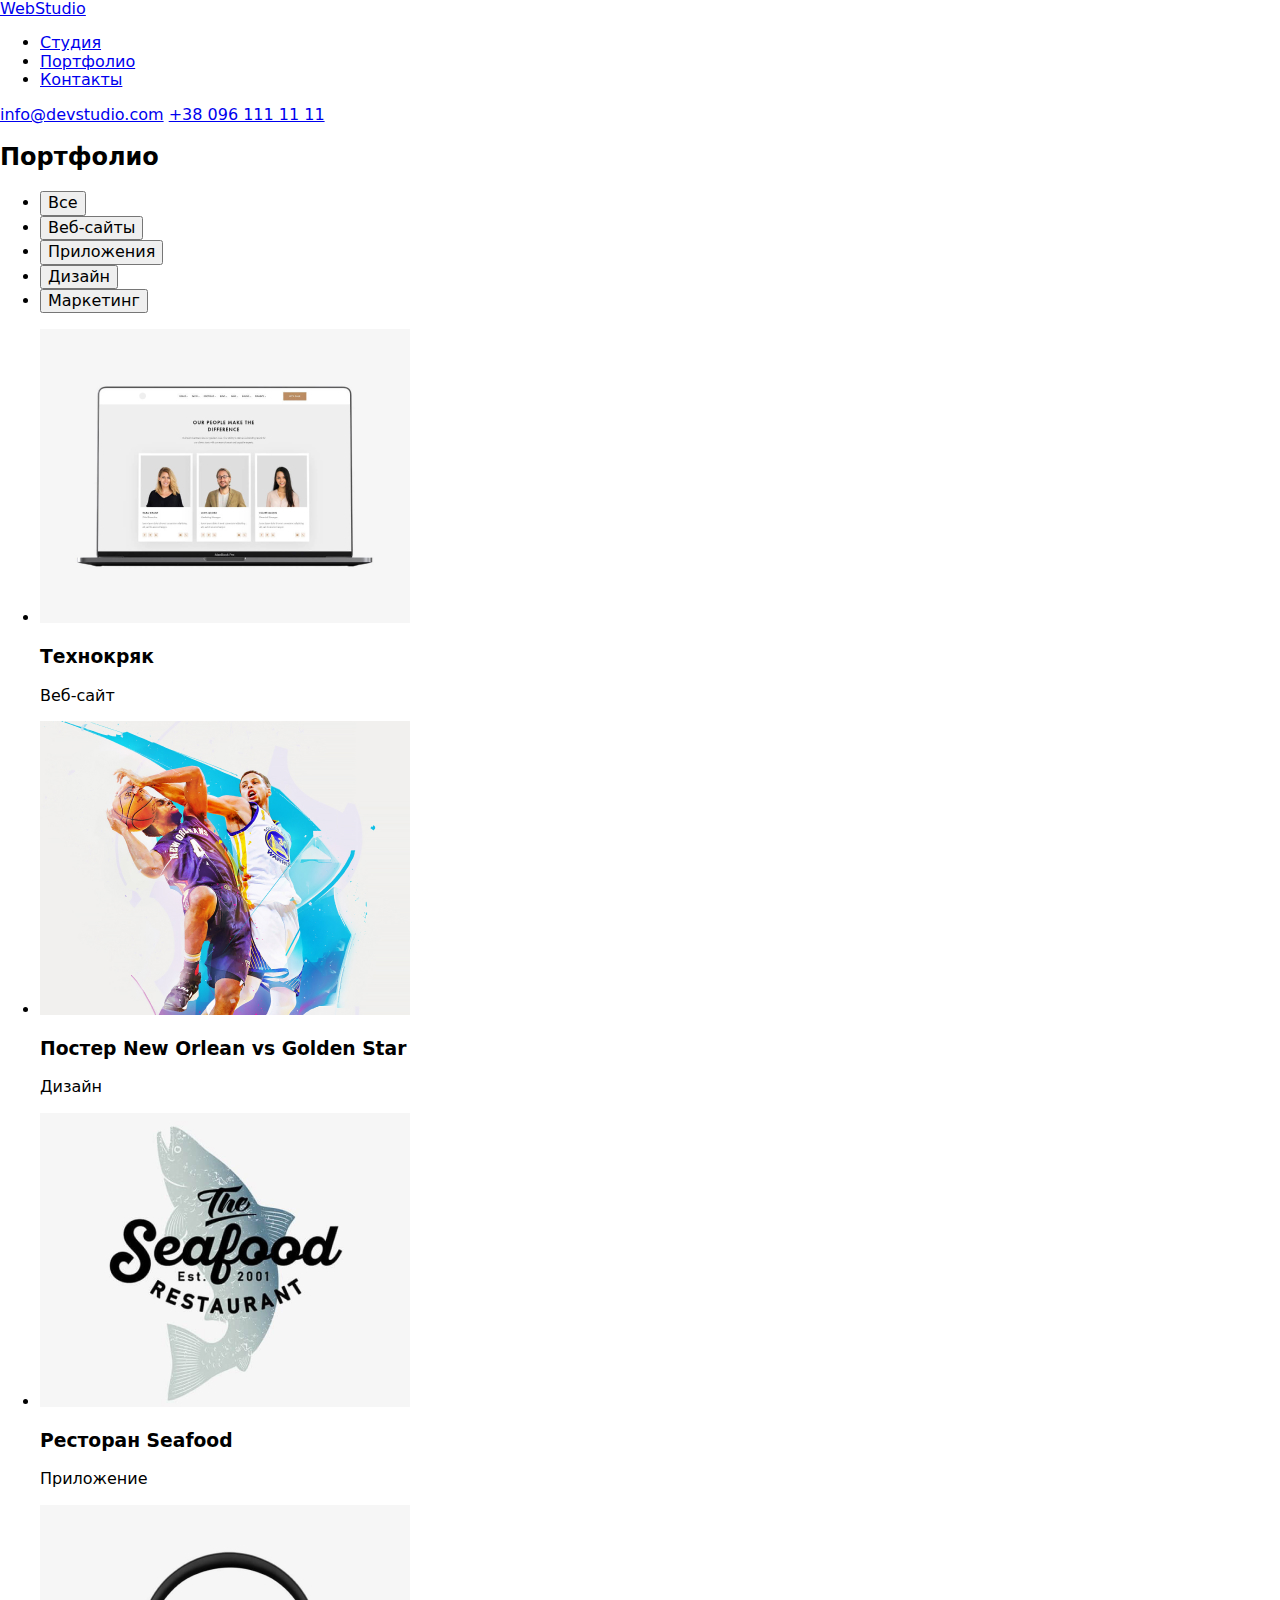
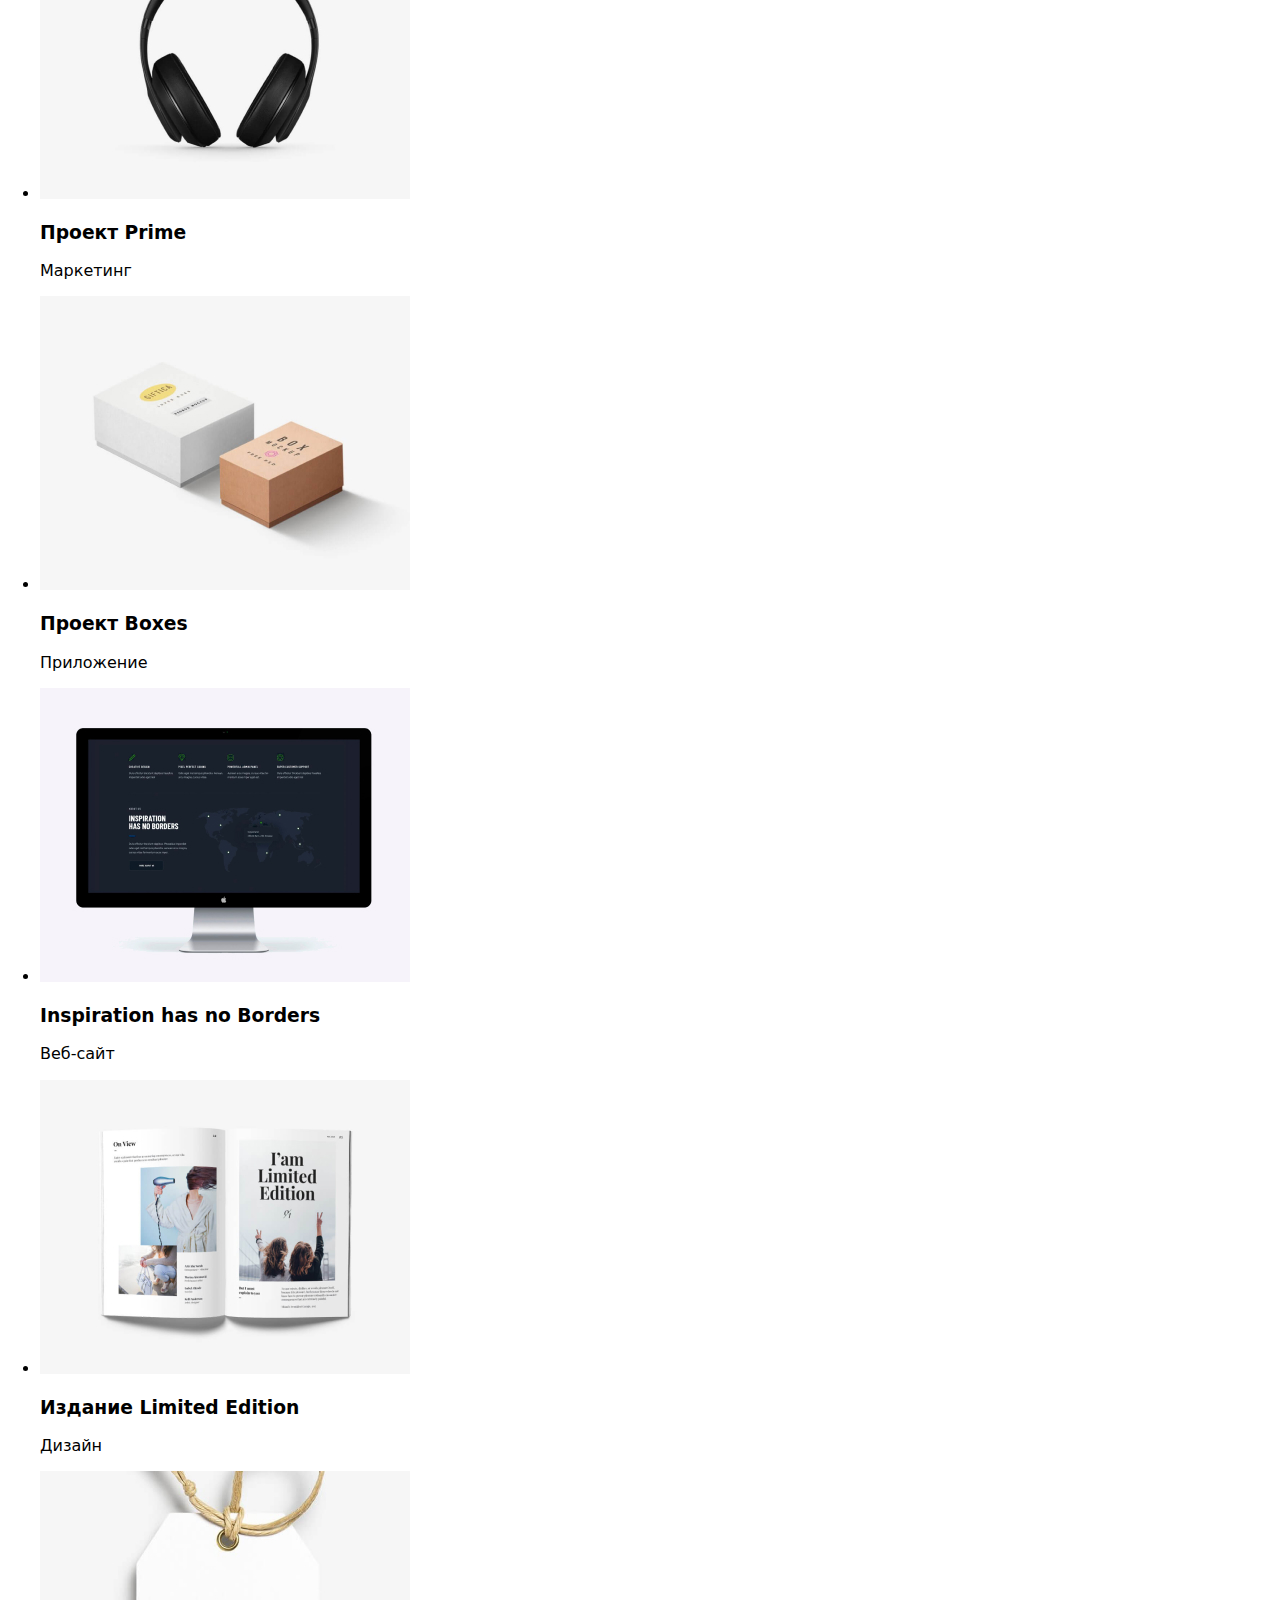
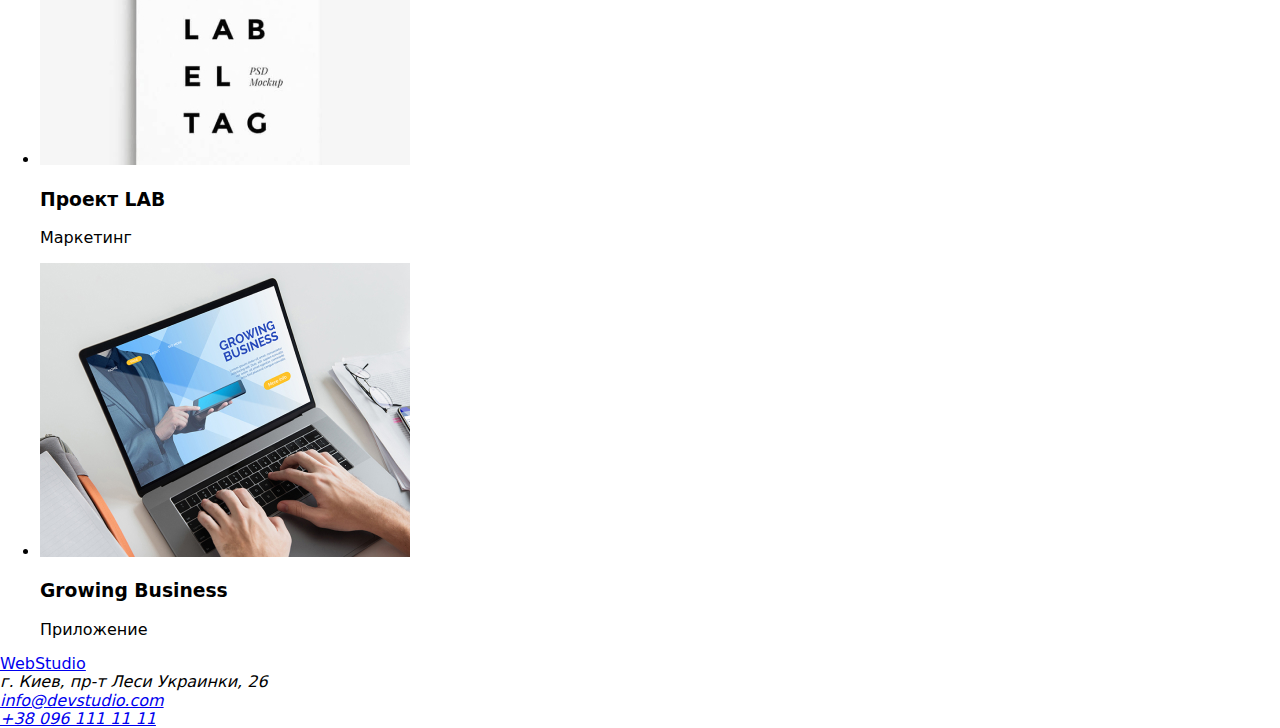
==== portfolio.html @ 944f178d "Створює html сторінку" ====
<!DOCTYPE html>
<html lang="ru">
  <head>
      <meta charset="UTF-8">
      <meta name="viewport" content="width=device-width, initial-scale=1.0">
      <title>Сайт</title>
      <link rel="stylesheet" href="https://cdnjs.cloudflare.com/ajax/libs/modern-normalize/1.0.0/modern-normalize.min.css">
      <link rel="stylesheet" href="./css/style.css">
  </head>

  <body>

      <!-- Шапка сайта -->
    <header>
      <nav> 
        <a lang="en" href="./index.html">WebStudio</a>
        <ul>
          <li><a href="#">Студия</a></li>
          <li><a href="#" >Портфолио</a></li>
          <li><a href="#">Контакты</a></li>
        </ul>
      </nav>
      <a href="mailto:info@devstudio.com">info@devstudio.com</a>
      <a href="tel:+380961111111">+38 096 111 11 11</a>
    </header>  

    <main>
        <!-- Портфолио -->
      <section>  
        <h2>Портфолио</h2>
        <ul>
          <li><button type="button">Все</button></li>
          <li><button type="button">Веб-сайты</button></li>
          <li><button type="button">Приложения</button></li>
          <li><button type="button">Дизайн</button></li>
          <li><button type="button">Маркетинг</button></li>  
        </ul>
        <ul>
          <li>
            <img src="./images/portfolio1.jpg" alt="Ноутбук с открытой страницей в браузере" width="370">
            <h3>Технокряк</h3>
            <p>Веб-сайт</p>
          </li>
          <li>
            <img src="./images/portfolio2.jpg" alt="Два баскетболиста с мячом в момент игры" width="370">
            <h3>Постер New Orlean vs Golden Star</h3>
            <p>Дизайн</p>
          </li>
          <li>
            <img src="./images/portfolio3.jpg" alt="Логотип ресторана с изображением рыбы и названия" width="370">
            <h3>Ресторан Seafood</h3>
            <p>Приложение</p>
          </li>
          <li>
            <img src="./images/portfolio4.jpg" alt="Чёрные наушники" width="370">
            <h3>Проект Prime</h3>
            <p>Маркетинг</p>
          </li>
          <li>
            <img src="./images/portfolio5.jpg" alt="Белая и розовая коробки" width="370">
            <h3>Проект Boxes</h3>
            <p>Приложение</p>
          </li>
          <li>
            <img src="./images/portfolio6.jpg" alt="Монитор с изображением карты мира" width="370">
            <h3>Inspiration has no Borders</h3>
            <p>Веб-сайт</p>
          </li>
          <li>
            <img src="./images/portfolio7.jpg" alt="Открытый журнал с текстом и фотографиями" width="370">
            <h3>Издание Limited Edition</h3>
            <p>Дизайн</p>
          </li>
          <li>
            <img src="./images/portfolio8.jpg" alt="Бирка с надписью" width="370">
            <h3>Проект LAB</h3>
            <p>Маркетинг</p>
          </li>
          <li>
            <img src="./images/portfolio9.jpg" alt="Человек печатает на клавиатуре ноутбука" width="370">
            <h3>Growing Business</h3>
            <p>Приложение</p>
          </li>
        </ul>
      </section>

    </main>

    <!-- Футер -->
    <footer>
      <a lang="en" href="./index.html">WebStudio</a>
        <address>
          г. Киев, пр-т Леси Украинки, 26 <br />
            <a href="mailto:info@devstudio.com">info@devstudio.com</a> <br />
            <a href="tel:+380961111111">+38 096 111 11 11</a>
        </address>
    </footer>

  </body>
</html>
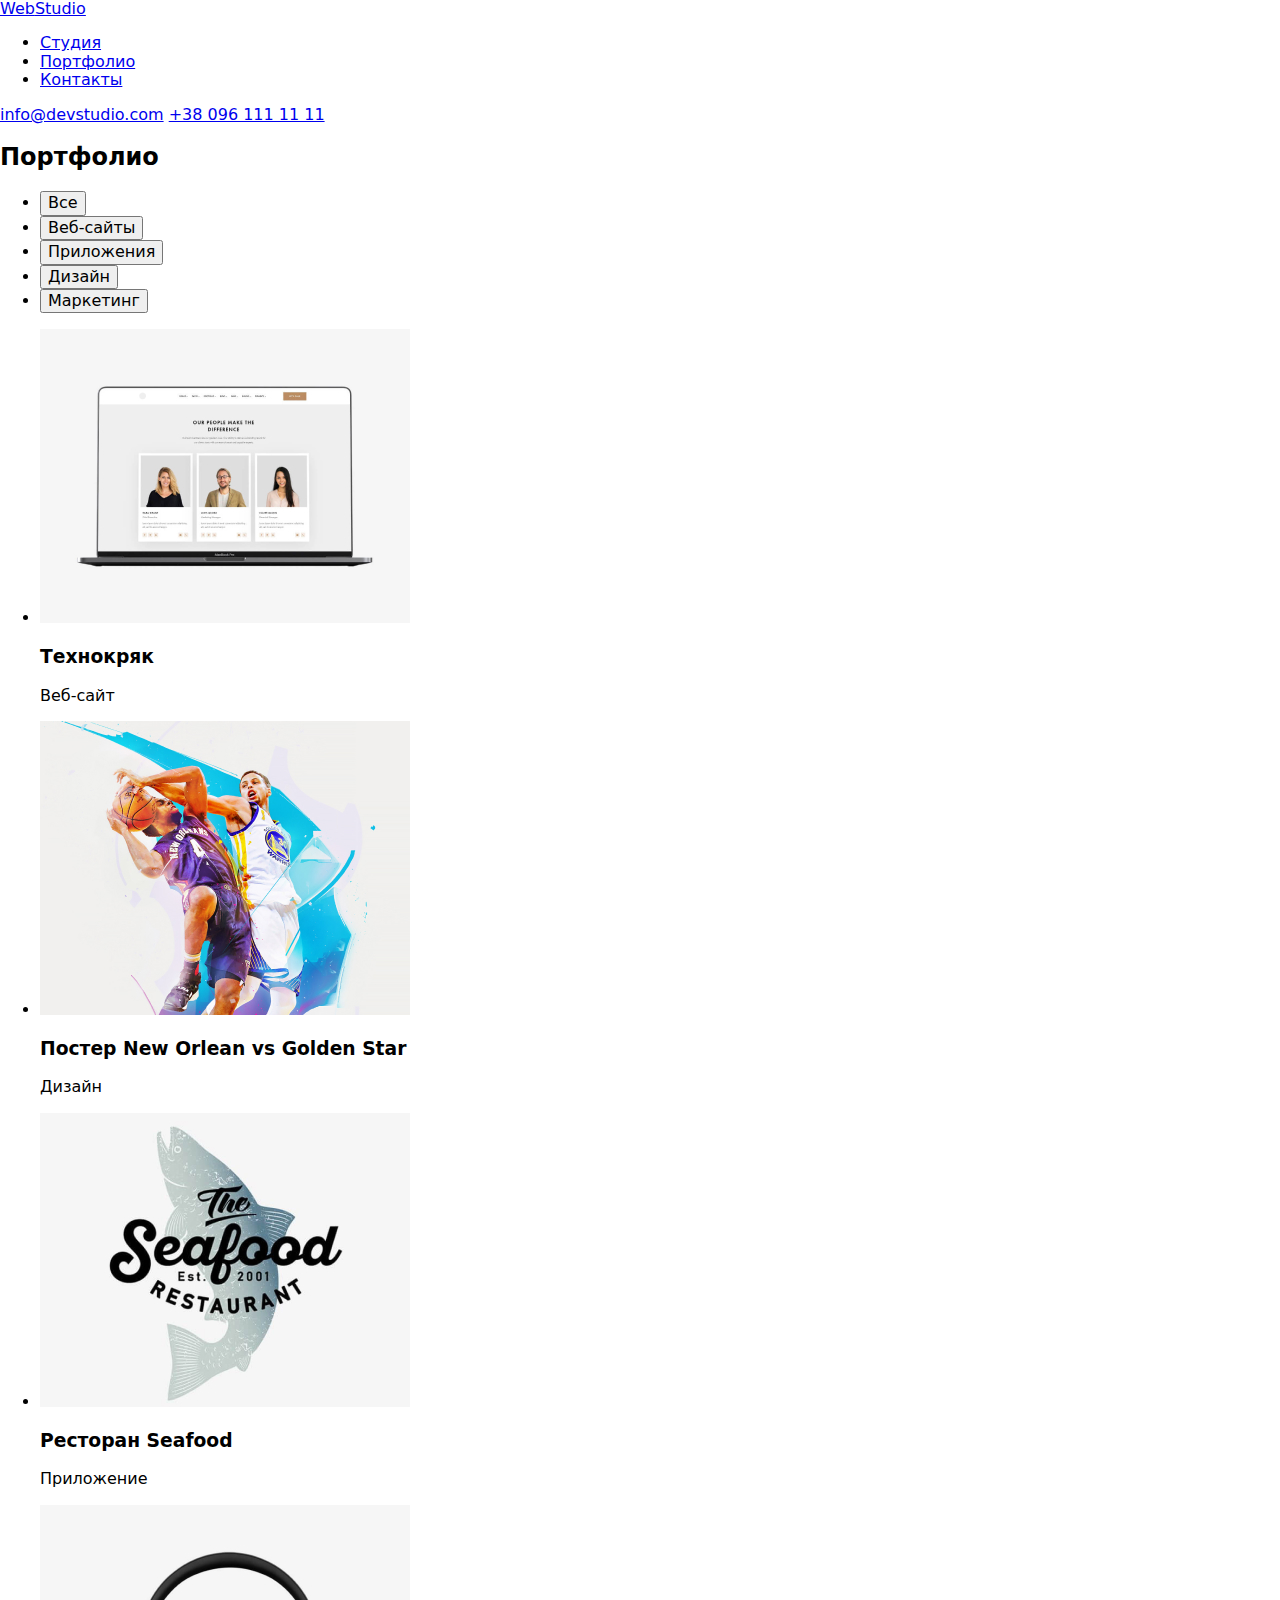
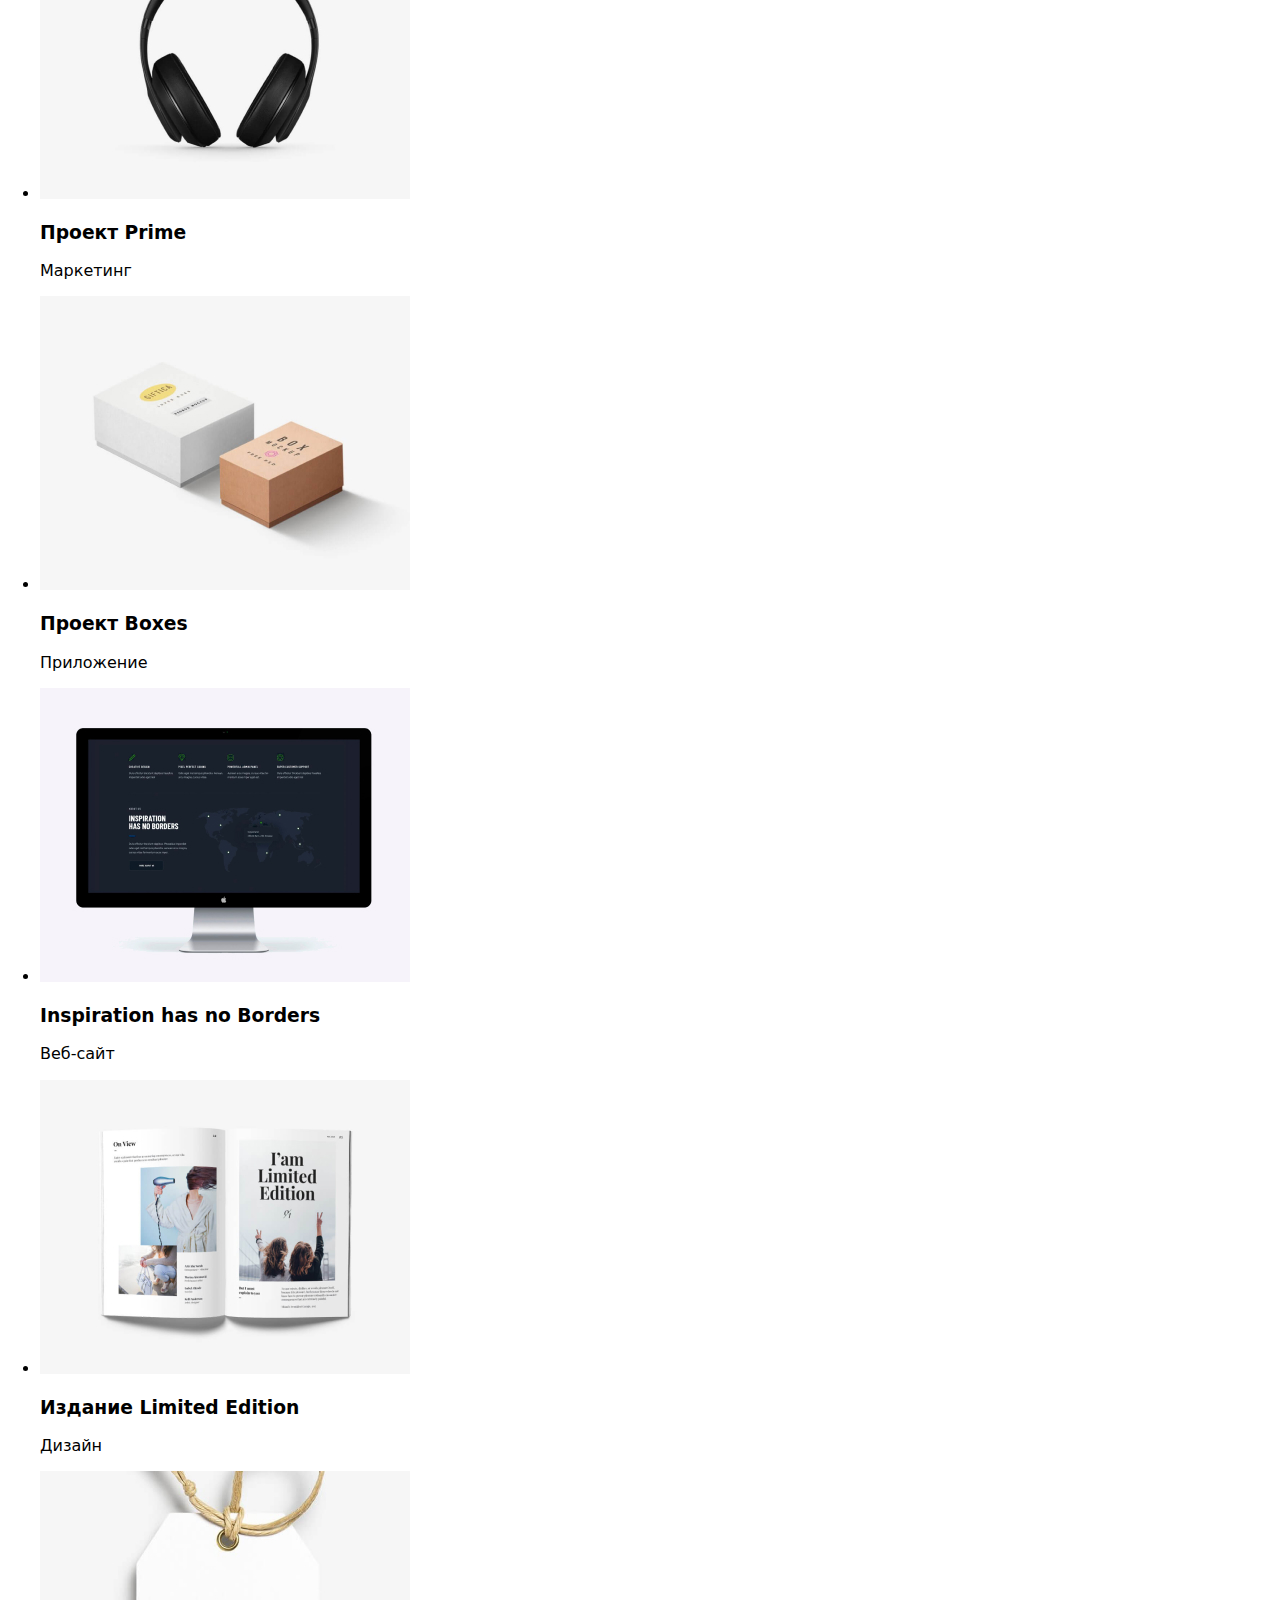
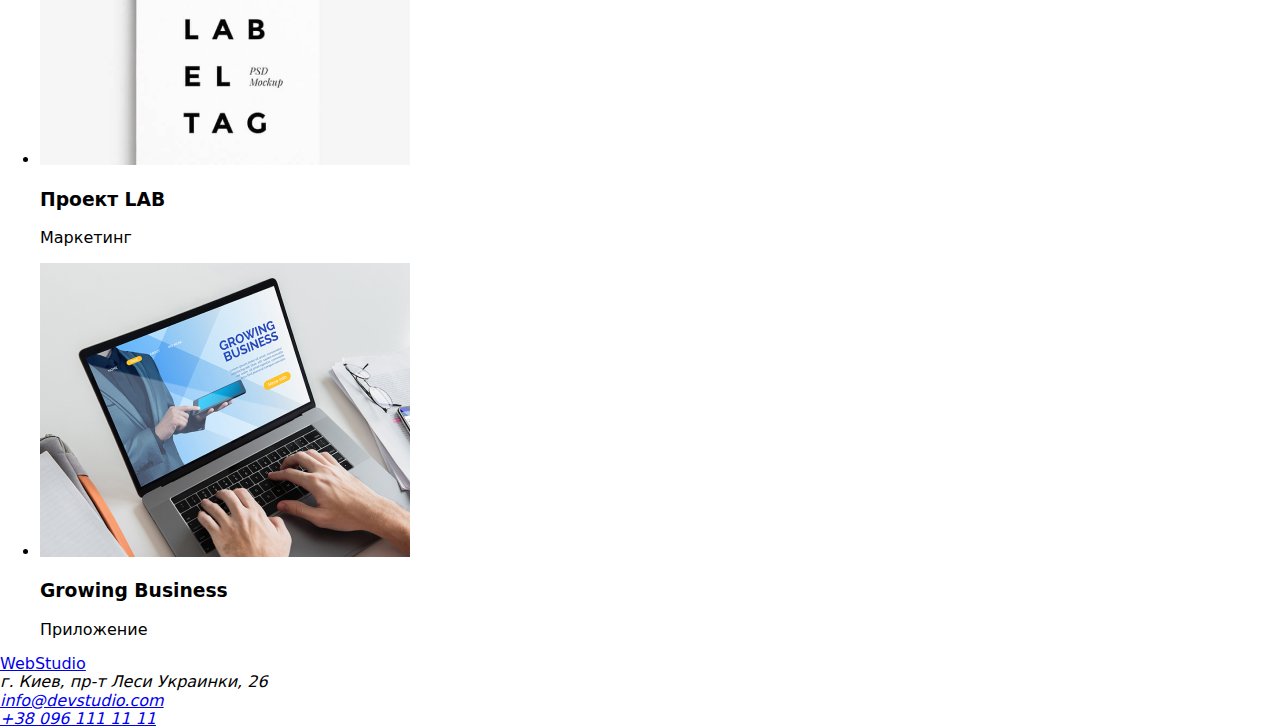
==== commit 7626687e: "Додає класи" ====
--- a/portfolio.html
+++ b/portfolio.html
@@ -1,85 +1,87 @@
 <!DOCTYPE html>
 <html lang="ru">
   <head>
-      <meta charset="UTF-8">
-      <meta name="viewport" content="width=device-width, initial-scale=1.0">
-      <title>Сайт</title>
-      <link rel="stylesheet" href="https://cdnjs.cloudflare.com/ajax/libs/modern-normalize/1.0.0/modern-normalize.min.css">
-      <link rel="stylesheet" href="./css/style.css">
+    <meta charset="UTF-8">
+    <meta name="viewport" content="width=device-width, initial-scale=1.0">
+    <title>Сайт</title>
+    <link rel="stylesheet" href="https://cdnjs.cloudflare.com/ajax/libs/modern-normalize/1.0.0/modern-normalize.min.css">
+    <link rel="preconnect" href="https://fonts.gstatic.com">
+    <link href="https://fonts.googleapis.com/css2?family=Raleway:wght@700&family=Roboto:wght@400;500;700;900&display=swap" rel="stylesheet">
+    <link rel="stylesheet" href="./css/style.css">
   </head>
 
   <body>
 
       <!-- Шапка сайта -->
     <header>
-      <nav> 
-        <a lang="en" href="./index.html">WebStudio</a>
+      <nav class="nav"> 
+        <a class="logo-nav" lang="en" href="./index.html"><span class="logo-web">Web</span>Studio</a>
         <ul>
-          <li><a href="#">Студия</a></li>
-          <li><a href="#" >Портфолио</a></li>
-          <li><a href="#">Контакты</a></li>
+          <li><a class="nav-link" href="./index.html">Студия</a></li>
+          <li><a class="nav-link current" href="./portfolio.html" >Портфолио</a></li>
+          <li><a class="nav-link" href="#">Контакты</a></li>
         </ul>
       </nav>
-      <a href="mailto:info@devstudio.com">info@devstudio.com</a>
-      <a href="tel:+380961111111">+38 096 111 11 11</a>
-    </header>  
+      <a class="contacts-header" href="mailto:info@devstudio.com">info@devstudio.com</a>
+      <a class="contacts-header" href="tel:+380961111111">+38 096 111 11 11</a>
+    </header>
 
     <main>
         <!-- Портфолио -->
-      <section>  
+      <section class="portfolio">
         <h2>Портфолио</h2>
         <ul>
-          <li><button type="button">Все</button></li>
-          <li><button type="button">Веб-сайты</button></li>
-          <li><button type="button">Приложения</button></li>
-          <li><button type="button">Дизайн</button></li>
-          <li><button type="button">Маркетинг</button></li>  
+          <li><button class="button" type="button">Все</button></li>
+          <li><button class="button" type="button">Веб-сайты</button></li>
+          <li><button class="button" type="button">Приложения</button></li>
+          <li><button class="button" type="button">Дизайн</button></li>
+          <li><button class="button" type="button">Маркетинг</button></li>
         </ul>
         <ul>
           <li>
             <img src="./images/portfolio1.jpg" alt="Ноутбук с открытой страницей в браузере" width="370">
-            <h3>Технокряк</h3>
-            <p>Веб-сайт</p>
+            <h3 class="portfolio-title">Технокряк</h3>
+            <p class="portfolio-text">Веб-сайт</p>
           </li>
           <li>
             <img src="./images/portfolio2.jpg" alt="Два баскетболиста с мячом в момент игры" width="370">
-            <h3>Постер New Orlean vs Golden Star</h3>
-            <p>Дизайн</p>
+            <h3 class="portfolio-title">Постер New Orlean vs Golden Star</h3>
+            <p class="portfolio-text">Дизайн</p>
           </li>
           <li>
             <img src="./images/portfolio3.jpg" alt="Логотип ресторана с изображением рыбы и названия" width="370">
-            <h3>Ресторан Seafood</h3>
-            <p>Приложение</p>
+            <h3 class="portfolio-title">Ресторан Seafood</h3>
+            <p class="portfolio-text">Приложение</p>
           </li>
           <li>
             <img src="./images/portfolio4.jpg" alt="Чёрные наушники" width="370">
-            <h3>Проект Prime</h3>
-            <p>Маркетинг</p>
+            <h3 class="portfolio-title">Проект Prime</h3>
+            <p class="portfolio-text">Маркетинг</p>
           </li>
           <li>
             <img src="./images/portfolio5.jpg" alt="Белая и розовая коробки" width="370">
-            <h3>Проект Boxes</h3>
-            <p>Приложение</p>
+            <h3 class="portfolio-title">Проект Boxes</h3>
+            <p class="portfolio-text">Приложение</p>
           </li>
           <li>
             <img src="./images/portfolio6.jpg" alt="Монитор с изображением карты мира" width="370">
-            <h3>Inspiration has no Borders</h3>
-            <p>Веб-сайт</p>
+            <h3 class="portfolio-title">Inspiration has no Borders</h3>
+            <p class="portfolio-text">Веб-сайт</p>
           </li>
           <li>
             <img src="./images/portfolio7.jpg" alt="Открытый журнал с текстом и фотографиями" width="370">
-            <h3>Издание Limited Edition</h3>
-            <p>Дизайн</p>
+            <h3 class="portfolio-title">Издание Limited Edition</h3>
+            <p class="portfolio-text">Дизайн</p>
           </li>
           <li>
             <img src="./images/portfolio8.jpg" alt="Бирка с надписью" width="370">
-            <h3>Проект LAB</h3>
-            <p>Маркетинг</p>
+            <h3 class="portfolio-title">Проект LAB</h3>
+            <p class="portfolio-text">Маркетинг</p>
           </li>
           <li>
             <img src="./images/portfolio9.jpg" alt="Человек печатает на клавиатуре ноутбука" width="370">
-            <h3>Growing Business</h3>
-            <p>Приложение</p>
+            <h3 class="portfolio-title">Growing Business</h3>
+            <p class="portfolio-text">Приложение</p>
           </li>
         </ul>
       </section>
@@ -87,12 +89,12 @@
     </main>
 
     <!-- Футер -->
-    <footer>
-      <a lang="en" href="./index.html">WebStudio</a>
-        <address>
-          г. Киев, пр-т Леси Украинки, 26 <br />
-            <a href="mailto:info@devstudio.com">info@devstudio.com</a> <br />
-            <a href="tel:+380961111111">+38 096 111 11 11</a>
+    <footer class="footer">
+      <a class="logo-footer" lang="en" href="./index.html"><span class="logo-web">Web</span>Studio</a>
+        <address class="adress-footer">
+          <span class="home-adress">г. Киев, пр-т Леси Украинки, 26</span> <br />
+            <a class="link-footer" href="mailto:info@devstudio.com">info@devstudio.com</a> <br />
+            <a class="link-footer" href="tel:+380961111111">+38 096 111 11 11</a>
         </address>
     </footer>
 
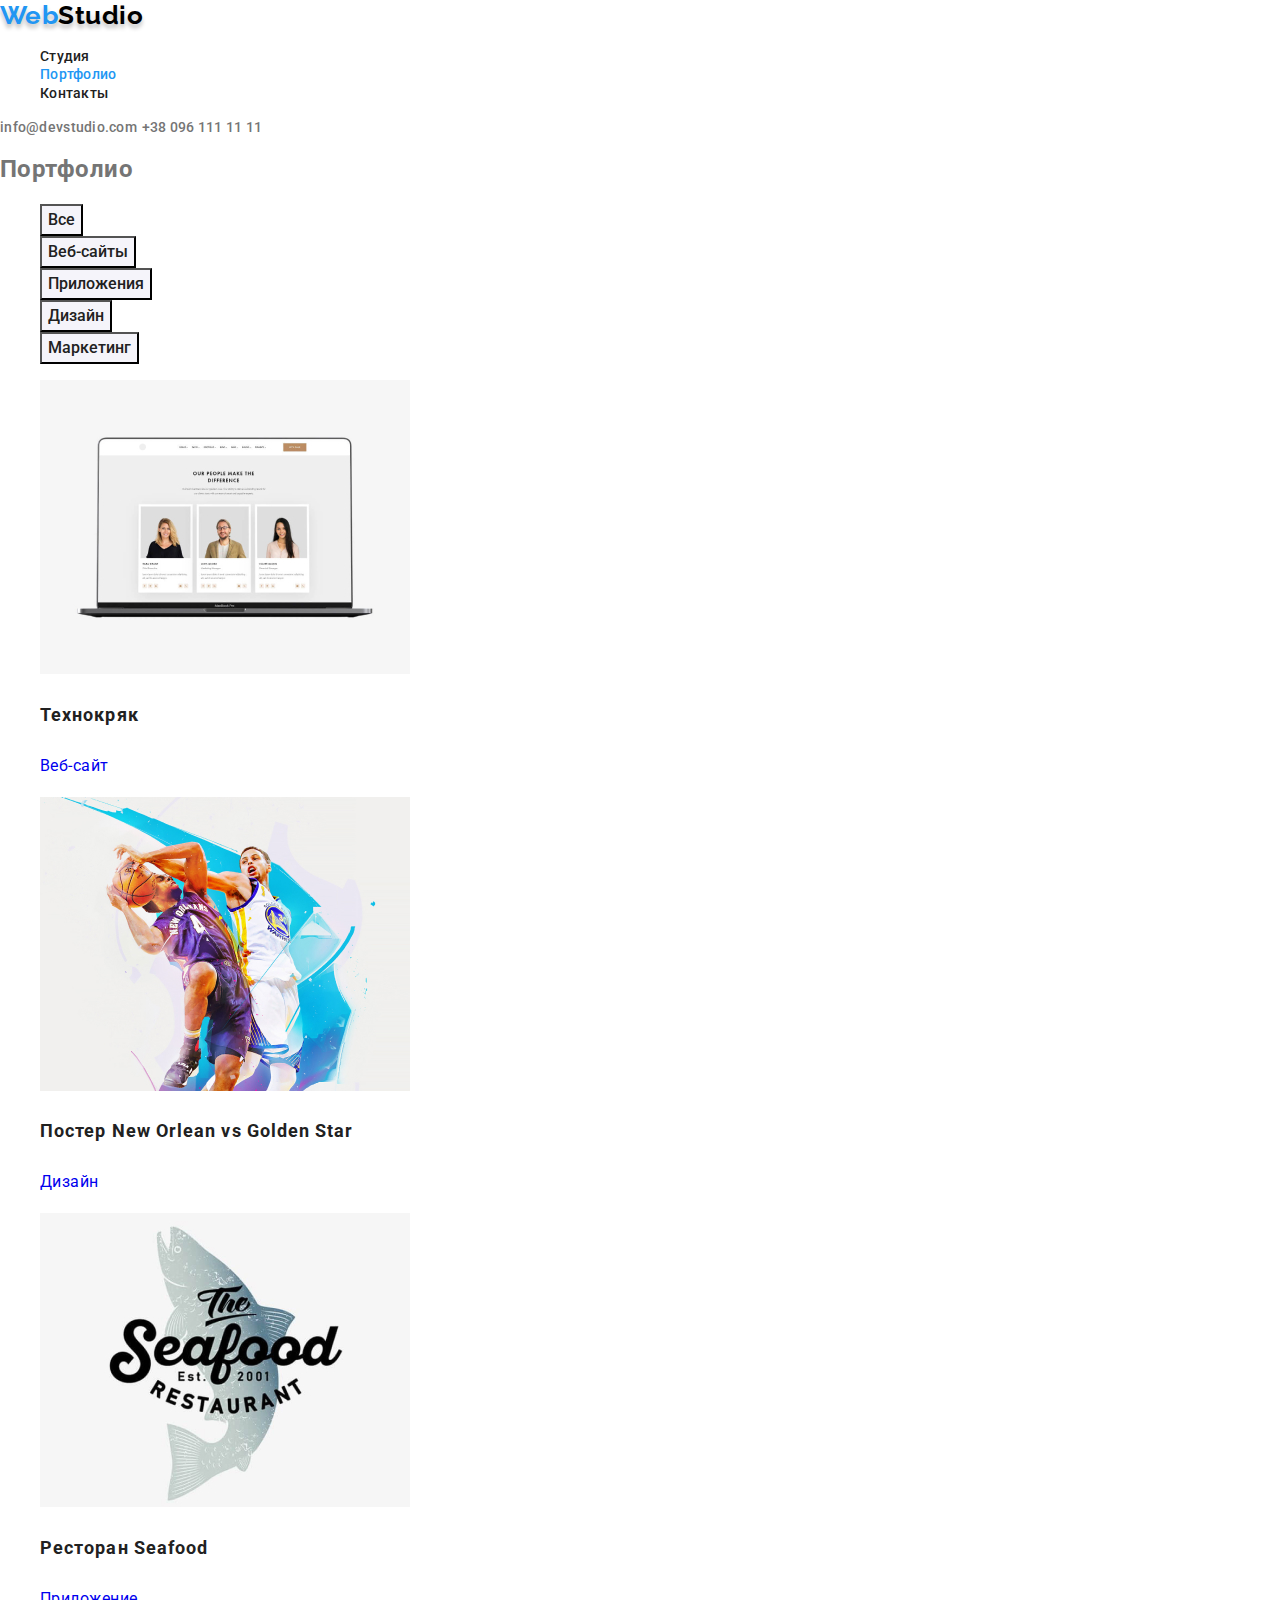
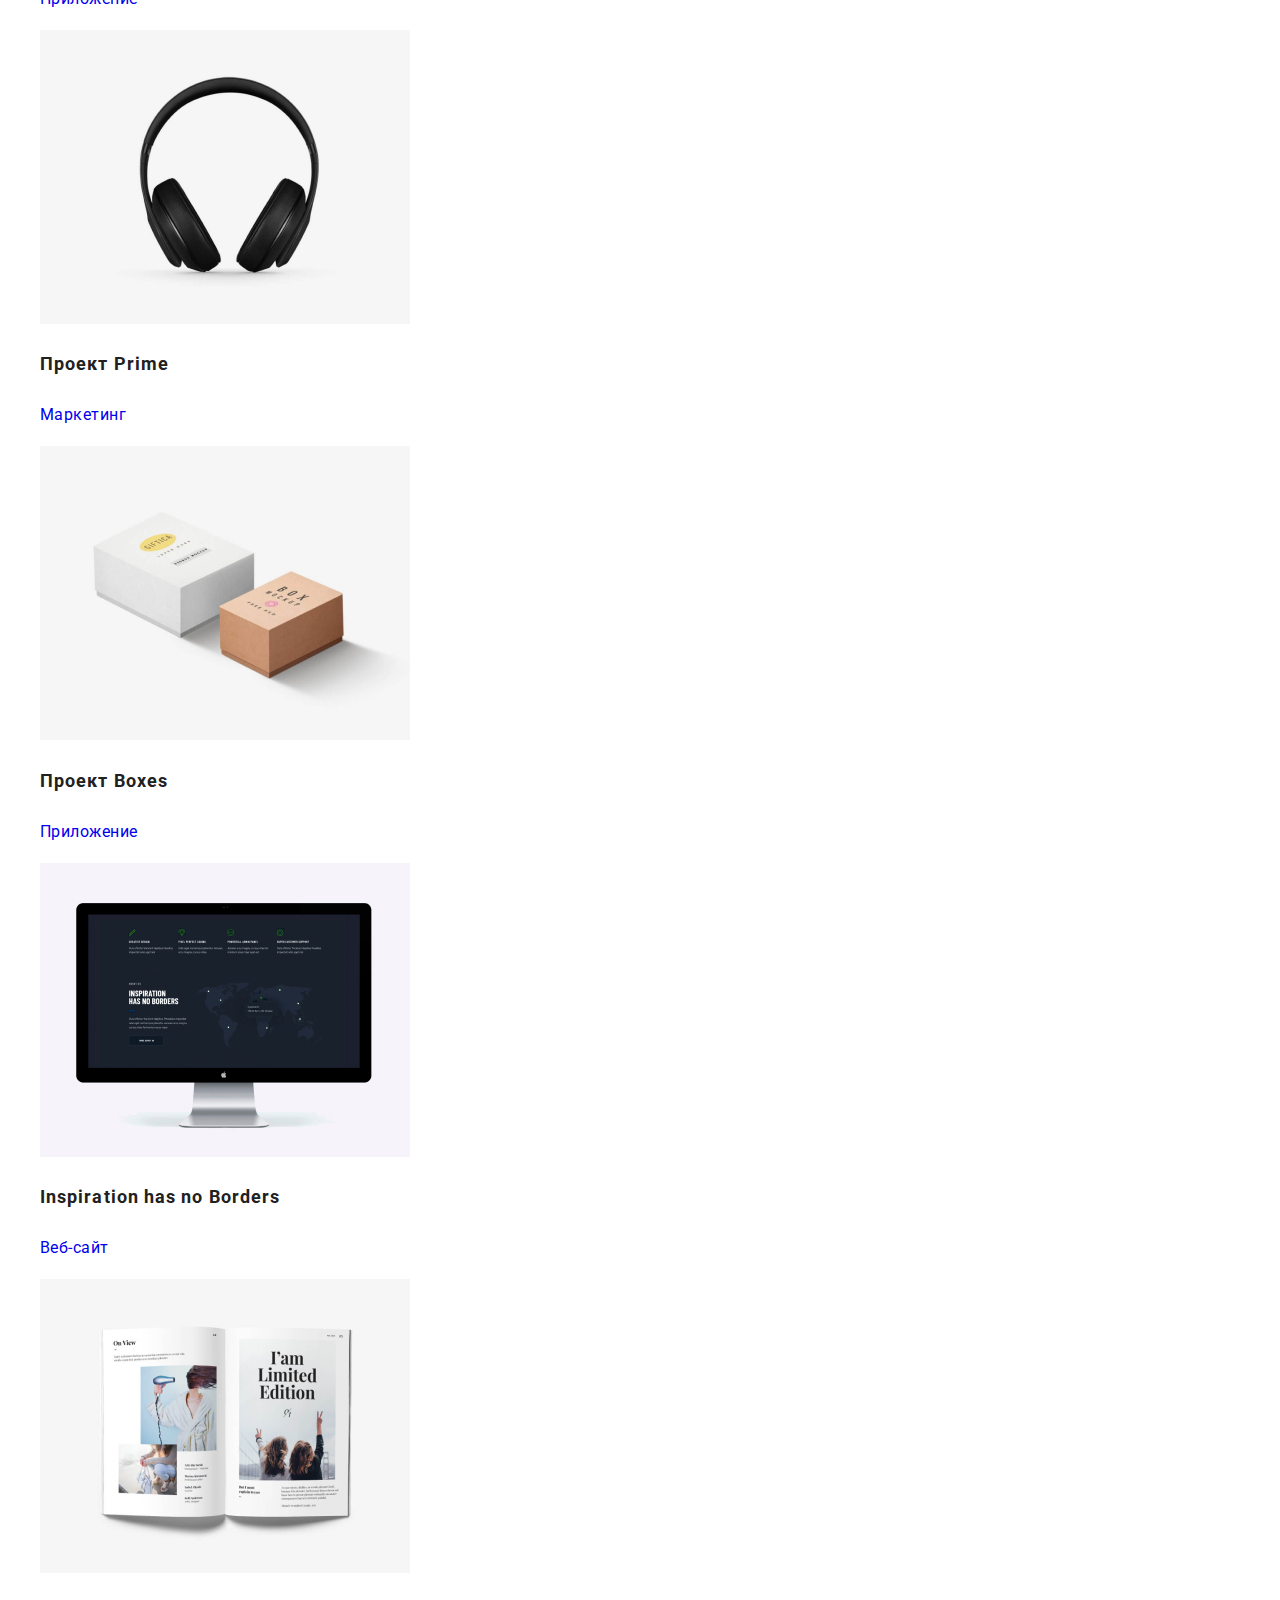
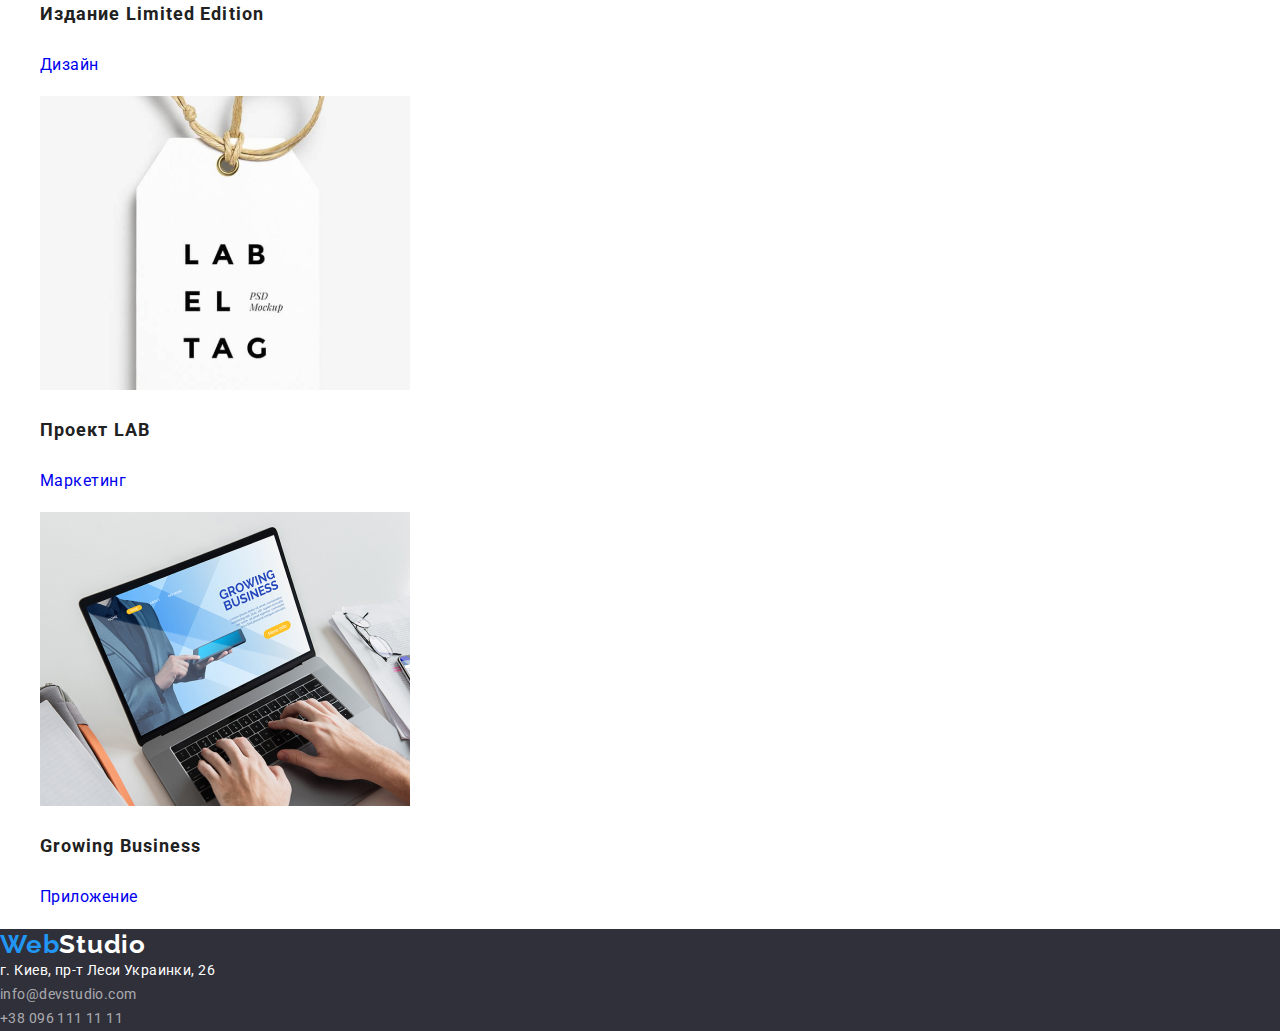
==== commit 72ed62f5: "Додає посилання на роботи з портфоліо" ====
--- a/portfolio.html
+++ b/portfolio.html
@@ -39,49 +39,67 @@
         </ul>
         <ul>
           <li>
-            <img src="./images/portfolio1.jpg" alt="Ноутбук с открытой страницей в браузере" width="370">
-            <h3 class="portfolio-title">Технокряк</h3>
-            <p class="portfolio-text">Веб-сайт</p>
+            <a href="#">
+              <img src="./images/portfolio1.jpg" alt="Ноутбук с открытой страницей в браузере" width="370">
+              <h3 class="portfolio-title">Технокряк</h3>
+              <p class="portfolio-text">Веб-сайт</p>
+            </a>
           </li>
           <li>
-            <img src="./images/portfolio2.jpg" alt="Два баскетболиста с мячом в момент игры" width="370">
-            <h3 class="portfolio-title">Постер New Orlean vs Golden Star</h3>
-            <p class="portfolio-text">Дизайн</p>
+            <a href="#">
+              <img src="./images/portfolio2.jpg" alt="Два баскетболиста с мячом в момент игры" width="370">
+              <h3 class="portfolio-title">Постер New Orlean vs Golden Star</h3>
+              <p class="portfolio-text">Дизайн</p>
+            </a>
           </li>
           <li>
-            <img src="./images/portfolio3.jpg" alt="Логотип ресторана с изображением рыбы и названия" width="370">
-            <h3 class="portfolio-title">Ресторан Seafood</h3>
-            <p class="portfolio-text">Приложение</p>
+            <a href="#">
+              <img src="./images/portfolio3.jpg" alt="Логотип ресторана с изображением рыбы и названия" width="370">
+              <h3 class="portfolio-title">Ресторан Seafood</h3>
+              <p class="portfolio-text">Приложение</p>
+            </a>
           </li>
           <li>
-            <img src="./images/portfolio4.jpg" alt="Чёрные наушники" width="370">
-            <h3 class="portfolio-title">Проект Prime</h3>
-            <p class="portfolio-text">Маркетинг</p>
+            <a href="#">
+              <img src="./images/portfolio4.jpg" alt="Чёрные наушники" width="370">
+              <h3 class="portfolio-title">Проект Prime</h3>
+              <p class="portfolio-text">Маркетинг</p>
+            </a>
           </li>
           <li>
-            <img src="./images/portfolio5.jpg" alt="Белая и розовая коробки" width="370">
-            <h3 class="portfolio-title">Проект Boxes</h3>
-            <p class="portfolio-text">Приложение</p>
+            <a href="#">
+              <img src="./images/portfolio5.jpg" alt="Белая и розовая коробки" width="370">
+              <h3 class="portfolio-title">Проект Boxes</h3>
+              <p class="portfolio-text">Приложение</p>
+            </a>
           </li>
           <li>
-            <img src="./images/portfolio6.jpg" alt="Монитор с изображением карты мира" width="370">
-            <h3 class="portfolio-title">Inspiration has no Borders</h3>
-            <p class="portfolio-text">Веб-сайт</p>
+            <a href="#">
+              <img src="./images/portfolio6.jpg" alt="Монитор с изображением карты мира" width="370">
+              <h3 class="portfolio-title">Inspiration has no Borders</h3>
+              <p class="portfolio-text">Веб-сайт</p>
+            </a>
           </li>
           <li>
-            <img src="./images/portfolio7.jpg" alt="Открытый журнал с текстом и фотографиями" width="370">
-            <h3 class="portfolio-title">Издание Limited Edition</h3>
-            <p class="portfolio-text">Дизайн</p>
+            <a href="#">
+              <img src="./images/portfolio7.jpg" alt="Открытый журнал с текстом и фотографиями" width="370">
+              <h3 class="portfolio-title">Издание Limited Edition</h3>
+              <p class="portfolio-text">Дизайн</p>
+            </a>
           </li>
           <li>
-            <img src="./images/portfolio8.jpg" alt="Бирка с надписью" width="370">
-            <h3 class="portfolio-title">Проект LAB</h3>
-            <p class="portfolio-text">Маркетинг</p>
+            <a href="#">
+              <img src="./images/portfolio8.jpg" alt="Бирка с надписью" width="370">
+              <h3 class="portfolio-title">Проект LAB</h3>
+              <p class="portfolio-text">Маркетинг</p>
+            </a>
           </li>
           <li>
-            <img src="./images/portfolio9.jpg" alt="Человек печатает на клавиатуре ноутбука" width="370">
-            <h3 class="portfolio-title">Growing Business</h3>
-            <p class="portfolio-text">Приложение</p>
+            <a href="#">
+              <img src="./images/portfolio9.jpg" alt="Человек печатает на клавиатуре ноутбука" width="370">
+              <h3 class="portfolio-title">Growing Business</h3>
+              <p class="portfolio-text">Приложение</p>
+            </a>
           </li>
         </ul>
       </section>
--- a/css/style.css
+++ b/css/style.css
@@ -0,0 +1,205 @@
+
+:root {
+  --main-text-color: #757575;
+  --secondary-text-color: #212121;
+  --accent-color: #2196F3;
+  --primary-white-color: #ffffff;
+  --dark-bg-color: #2F303A;
+  --middle-bg-color: #F5F4FA;
+  --main-font-weight: 700;
+  --secondary-font-weight: 400;
+}
+
+body {
+  font-weight: var(--main-font-weight);
+  background-color: var(--primary-white-color);
+  color: var(--main-text-color);
+  font-family: 'Roboto', sans-serif;
+  letter-spacing: 0.03em;
+}
+
+a {
+  text-decoration: none;
+}
+
+ul {
+  list-style-type: none; 
+}
+ 
+/* Header */
+.logo-nav {
+  font-family: 'Raleway', sans-serif;
+  font-size: 26px;
+  line-height: 1.19;
+  color: #000000;
+  text-shadow: 0px 4px 4px rgba(0, 0, 0, 0.25); 
+}
+
+.logo-web {
+  color: var(--accent-color);
+}
+
+.nav-link {
+  font-weight: 500;
+  font-size: 14px;
+  line-height: 1.14;
+  letter-spacing: 0.02em;
+  color: var(--secondary-text-color);
+}
+
+.nav-link:hover,
+.nav-link:focus {
+  color: var(--accent-color);
+}
+
+.nav-link.current {
+  color: var(--accent-color);
+}
+
+.contacts-header {
+  font-style: normal;
+  font-weight: 500;
+  font-size: 14px;
+  line-height: 1.14;
+  letter-spacing: 0.02em;
+  color: inherit;
+}
+
+.contacts-header:hover,
+.contacts-header:focus,
+.contacts-header:active {
+  color: var(--accent-color);  
+}
+
+.hero {
+  background-color: var(--dark-bg-color);
+}
+
+.hero-title {
+  font-weight: 900;
+  font-size: 44px;
+  line-height: 1.36;
+  letter-spacing: 0.06em;
+  text-align: center;
+  text-transform: uppercase;
+  color: var(--primary-white-color);
+}
+
+.hero-button {
+  background: var(--accent-color);
+  box-shadow: 0px 4px 4px rgba(0, 0, 0, 0.15);
+  border-radius: 4px;
+  font-size: 16px;
+  text-align: center;
+  line-height: 1.88;
+  letter-spacing: 0.06em;
+  color: var(--primary-white-color);
+}
+
+/* Features section*/ 
+.features-title {
+  font-size: 14px;
+  line-height: 1.14;
+  text-transform: uppercase;
+  color: var(--secondary-text-color);
+}
+
+.features-text {
+  font-weight: var(--secondary-font-weight);
+  font-size: 14px;
+  line-height: 1.71;
+}
+
+/* Work section*/
+.work-title {
+  font-size: 36px;
+  line-height: 1.17;
+  text-align: center;
+  color: var(--secondary-text-color);
+}
+
+/* Team section */
+.team {
+  background-color: var(--middle-bg-color);
+}
+
+.team-title {
+  font-size: 36px;
+  line-height: 1.17;
+  text-align: center;
+  color: var(--secondary-text-color);
+}
+
+.team-name {
+  font-weight: 500;
+  font-size: 16px;
+  line-height: 1.19;
+  color: var(--secondary-text-color);
+}
+
+.team-description {
+  font-weight: var(--secondary-font-weight);
+  font-size: 16px;
+  line-height: 1.19;
+}
+
+/* Footer */
+.footer {
+  background-color: var(--dark-bg-color);
+}
+
+.logo-footer {
+  font-family: 'Raleway', sans-serif;
+  font-size: 26px;
+  line-height: 1.19;
+  letter-spacing: 0.03em;
+  color: var(--primary-white-color);
+} 
+
+.adress-footer {
+  font-weight: var(--secondary-font-weight);
+  font-size: 14px;
+  line-height: 1.71;
+  letter-spacing: 0.03em;
+  font-style: normal;
+}
+
+.home-adress {
+  color: var(--primary-white-color);
+}
+
+.link-footer {
+  color: rgba(255, 255, 255, 0.6);
+}
+
+/* Button */
+
+.button {
+  font-weight: 500;
+  font-size: 16px;
+  line-height: 1.63;
+  text-align: center;
+  color: var(--secondary-text-color);
+  background-color: var(--middle-bg-color);
+}
+
+.button:hover,
+.button:focus {
+  color: var(--primary-white-color);
+  background-color: var(--accent-color);
+}
+
+/* Portfolio page */
+.portfolio-title {
+  font-size: 18px;
+  line-height: 2;
+  letter-spacing: 0.06em;
+  color: var(--secondary-text-color);
+}
+
+.portfolio-text {
+  font-weight: var(--secondary-font-weight);
+  font-size: 16px;
+  line-height: 1.88;
+}
+
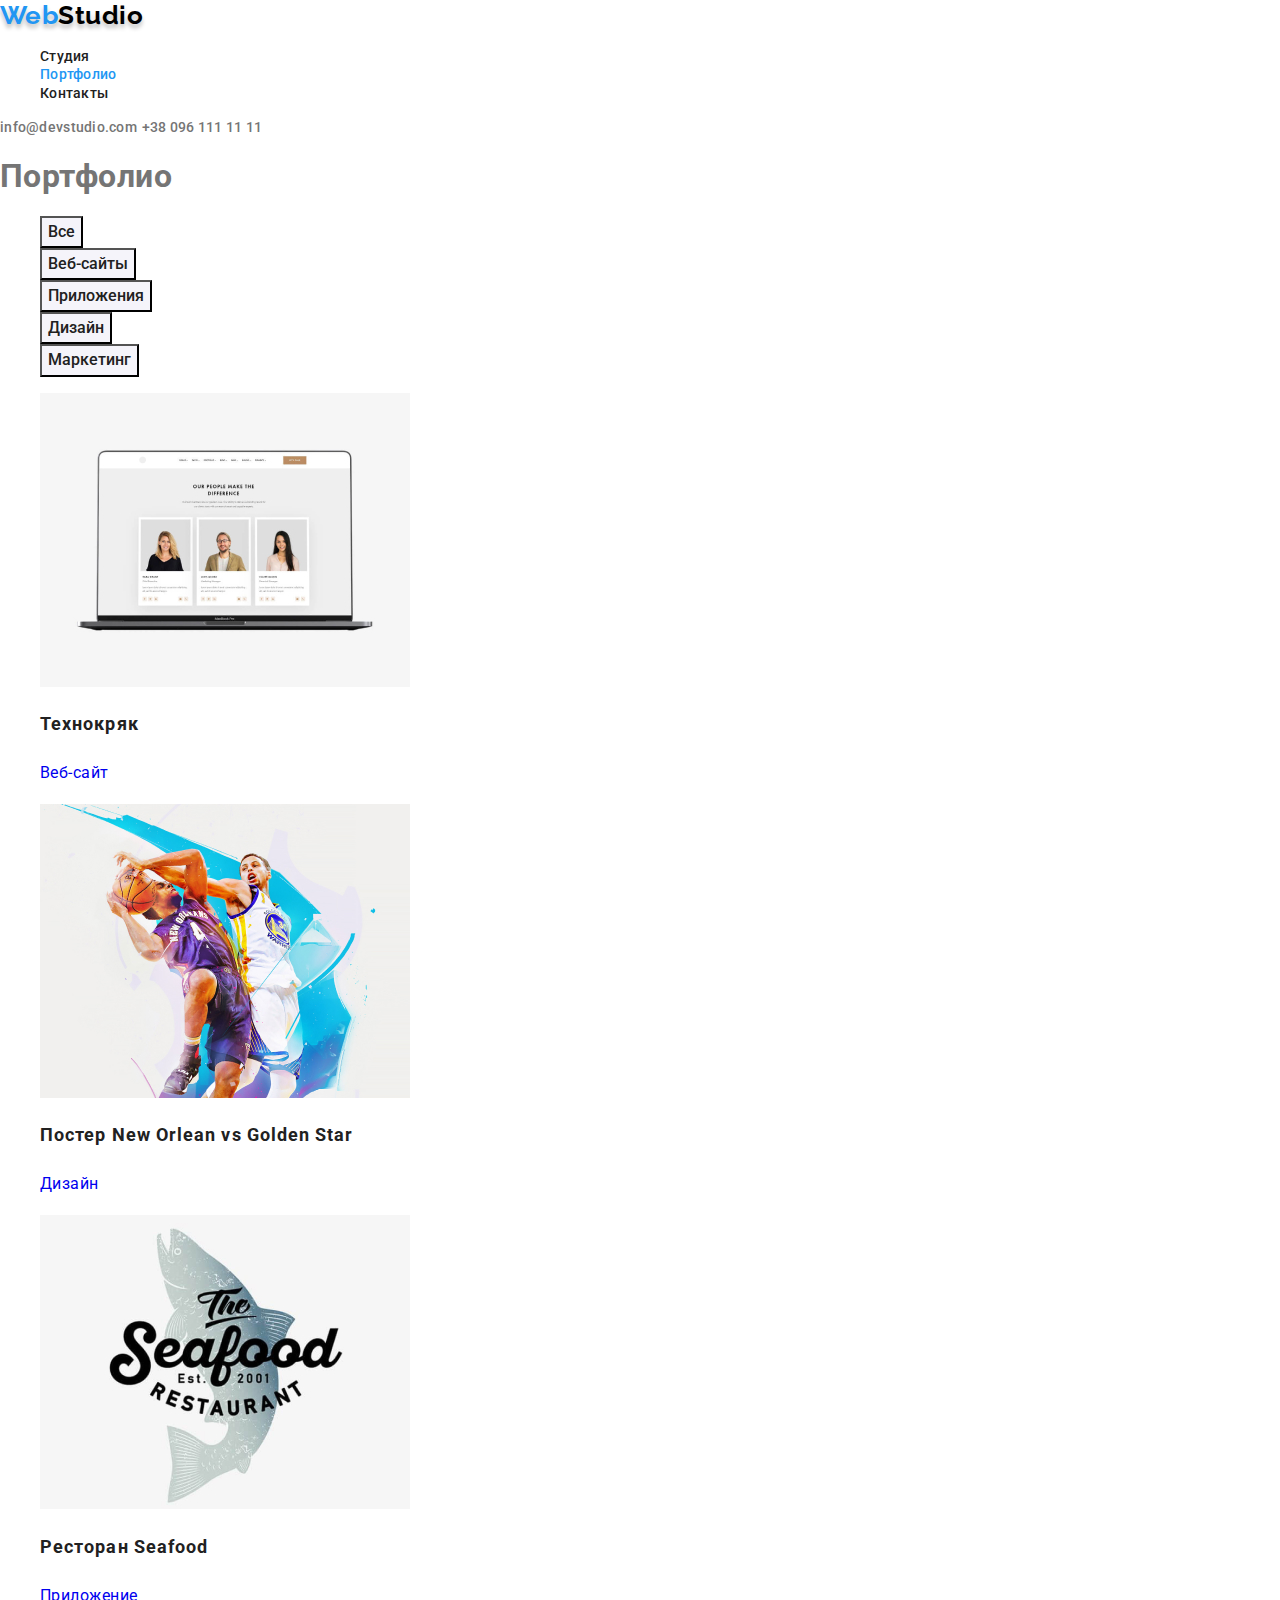
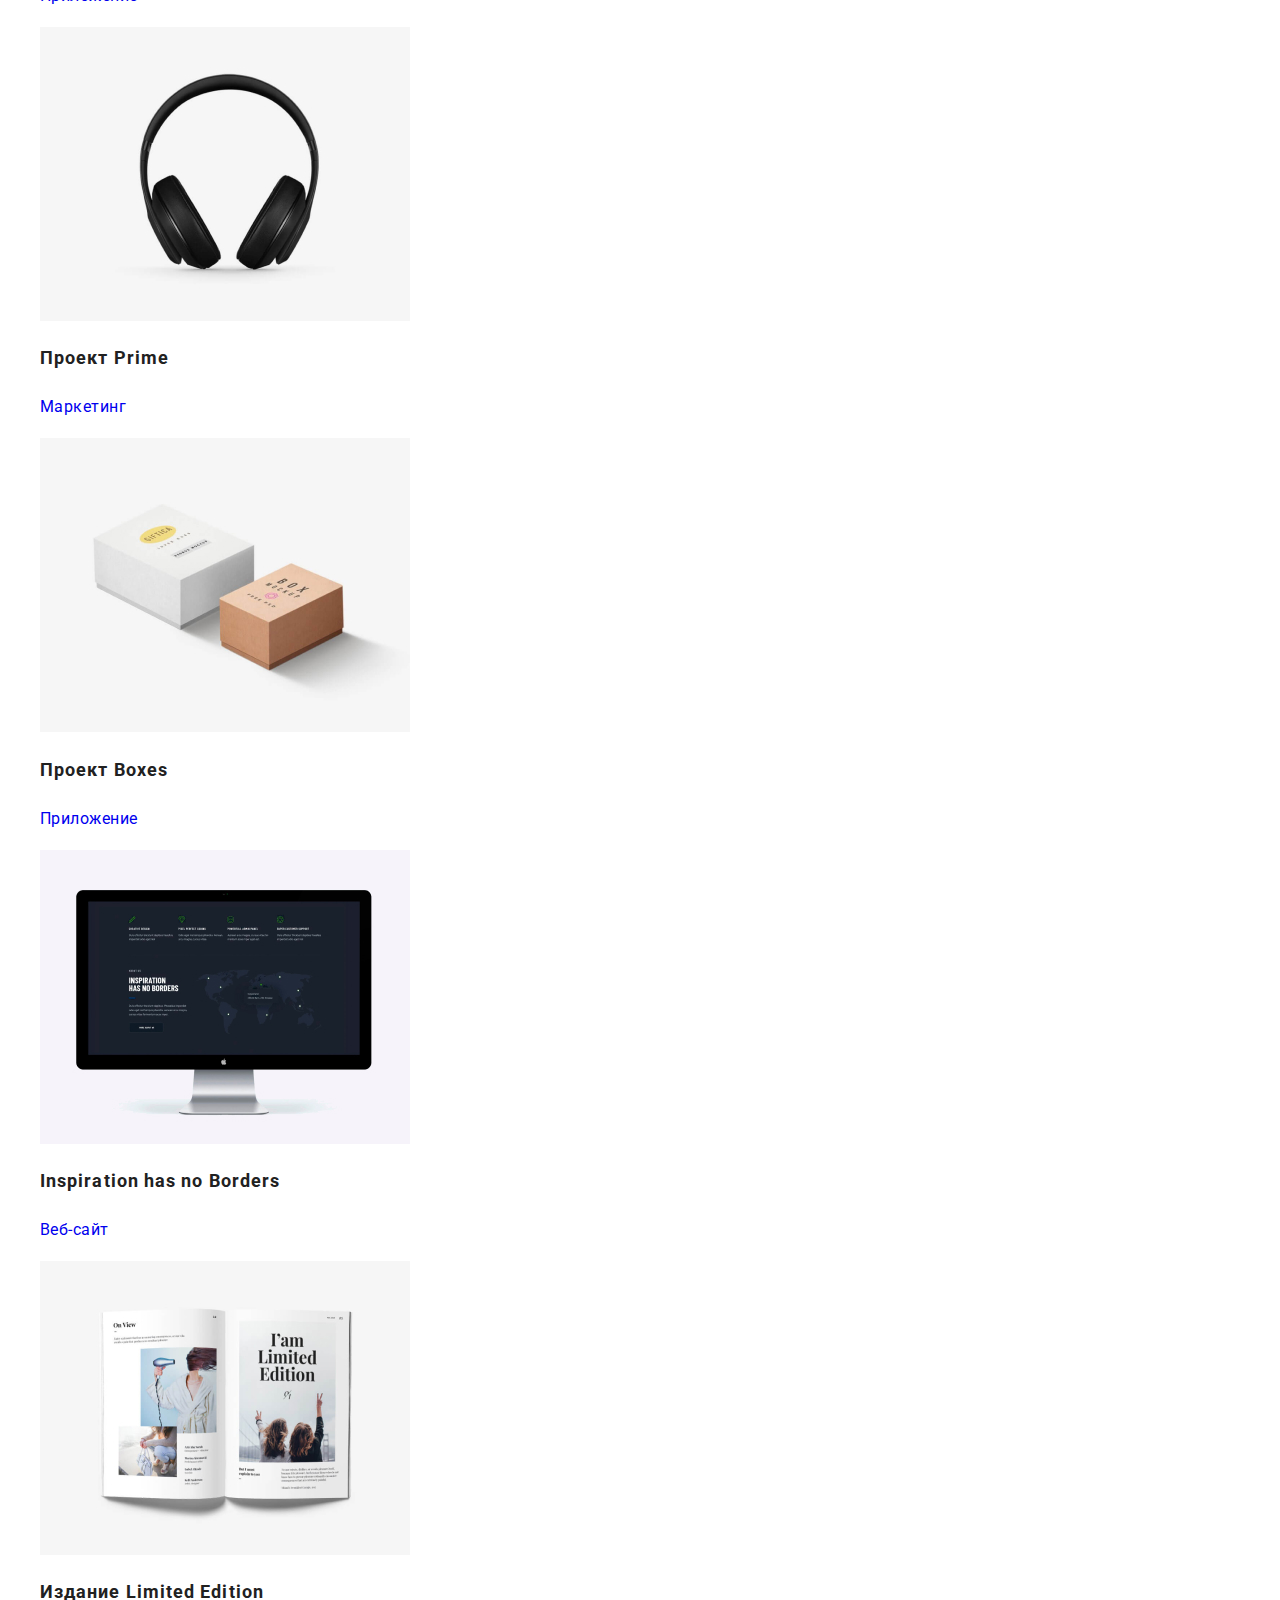
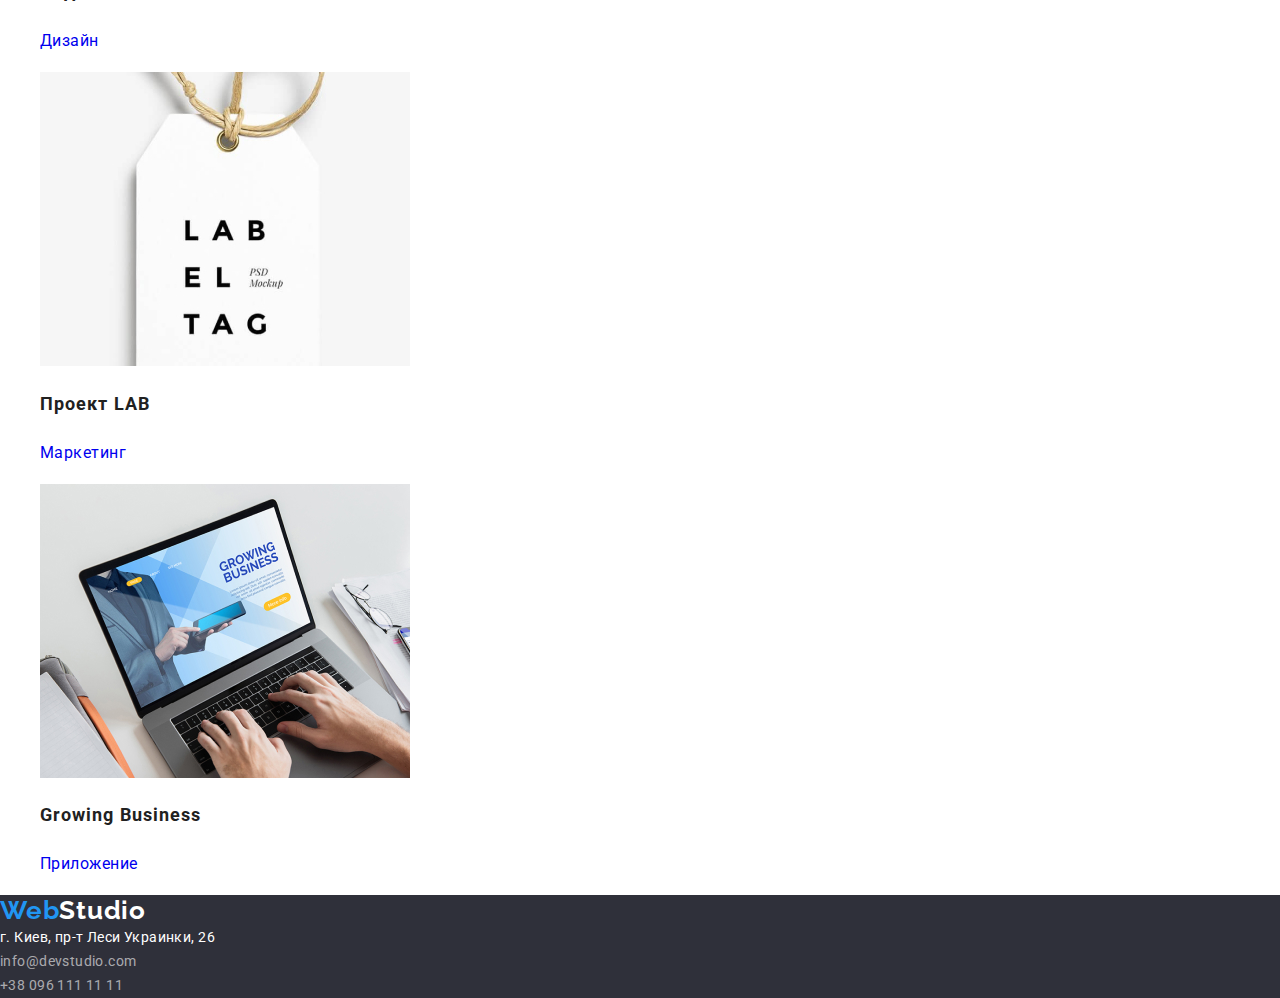
==== commit 0161fe3d: "Змінює заголовки на сторінці" ====
--- a/portfolio.html
+++ b/portfolio.html
@@ -29,7 +29,7 @@
     <main>
         <!-- Портфолио -->
       <section class="portfolio">
-        <h2>Портфолио</h2>
+        <h1>Портфолио</h1>
         <ul>
           <li><button class="button" type="button">Все</button></li>
           <li><button class="button" type="button">Веб-сайты</button></li>
@@ -41,63 +41,63 @@
           <li>
             <a href="#">
               <img src="./images/portfolio1.jpg" alt="Ноутбук с открытой страницей в браузере" width="370">
-              <h3 class="portfolio-title">Технокряк</h3>
+              <h2 class="portfolio-title">Технокряк</h2>
               <p class="portfolio-text">Веб-сайт</p>
             </a>
           </li>
           <li>
             <a href="#">
               <img src="./images/portfolio2.jpg" alt="Два баскетболиста с мячом в момент игры" width="370">
-              <h3 class="portfolio-title">Постер New Orlean vs Golden Star</h3>
+              <h2 class="portfolio-title">Постер New Orlean vs Golden Star</h2>
               <p class="portfolio-text">Дизайн</p>
             </a>
           </li>
           <li>
             <a href="#">
               <img src="./images/portfolio3.jpg" alt="Логотип ресторана с изображением рыбы и названия" width="370">
-              <h3 class="portfolio-title">Ресторан Seafood</h3>
+              <h2 class="portfolio-title">Ресторан Seafood</h2>
               <p class="portfolio-text">Приложение</p>
             </a>
           </li>
           <li>
             <a href="#">
               <img src="./images/portfolio4.jpg" alt="Чёрные наушники" width="370">
-              <h3 class="portfolio-title">Проект Prime</h3>
+              <h2 class="portfolio-title">Проект Prime</h2>
               <p class="portfolio-text">Маркетинг</p>
             </a>
           </li>
           <li>
             <a href="#">
               <img src="./images/portfolio5.jpg" alt="Белая и розовая коробки" width="370">
-              <h3 class="portfolio-title">Проект Boxes</h3>
+              <h2 class="portfolio-title">Проект Boxes</h2>
               <p class="portfolio-text">Приложение</p>
             </a>
           </li>
           <li>
             <a href="#">
               <img src="./images/portfolio6.jpg" alt="Монитор с изображением карты мира" width="370">
-              <h3 class="portfolio-title">Inspiration has no Borders</h3>
+              <h2 class="portfolio-title">Inspiration has no Borders</h2>
               <p class="portfolio-text">Веб-сайт</p>
             </a>
           </li>
           <li>
             <a href="#">
               <img src="./images/portfolio7.jpg" alt="Открытый журнал с текстом и фотографиями" width="370">
-              <h3 class="portfolio-title">Издание Limited Edition</h3>
+              <h2 class="portfolio-title">Издание Limited Edition</h2>
               <p class="portfolio-text">Дизайн</p>
             </a>
           </li>
           <li>
             <a href="#">
               <img src="./images/portfolio8.jpg" alt="Бирка с надписью" width="370">
-              <h3 class="portfolio-title">Проект LAB</h3>
+              <h2 class="portfolio-title">Проект LAB</h2>
               <p class="portfolio-text">Маркетинг</p>
             </a>
           </li>
           <li>
             <a href="#">
               <img src="./images/portfolio9.jpg" alt="Человек печатает на клавиатуре ноутбука" width="370">
-              <h3 class="portfolio-title">Growing Business</h3>
+              <h2 class="portfolio-title">Growing Business</h2>
               <p class="portfolio-text">Приложение</p>
             </a>
           </li>
@@ -109,8 +109,8 @@
     <!-- Футер -->
     <footer class="footer">
       <a class="logo-footer" lang="en" href="./index.html"><span class="logo-web">Web</span>Studio</a>
-        <address class="adress-footer">
-          <span class="home-adress">г. Киев, пр-т Леси Украинки, 26</span> <br />
+        <address class="address-footer">
+          <span class="home-address">г. Киев, пр-т Леси Украинки, 26</span> <br />
             <a class="link-footer" href="mailto:info@devstudio.com">info@devstudio.com</a> <br />
             <a class="link-footer" href="tel:+380961111111">+38 096 111 11 11</a>
         </address>
--- a/css/style.css
+++ b/css/style.css
@@ -156,7 +156,7 @@
   color: var(--primary-white-color);
 } 
 
-.adress-footer {
+.address-footer {
   font-weight: var(--secondary-font-weight);
   font-size: 14px;
   line-height: 1.71;
@@ -164,7 +164,7 @@
   font-style: normal;
 }
 
-.home-adress {
+.home-address {
   color: var(--primary-white-color);
 }
 
